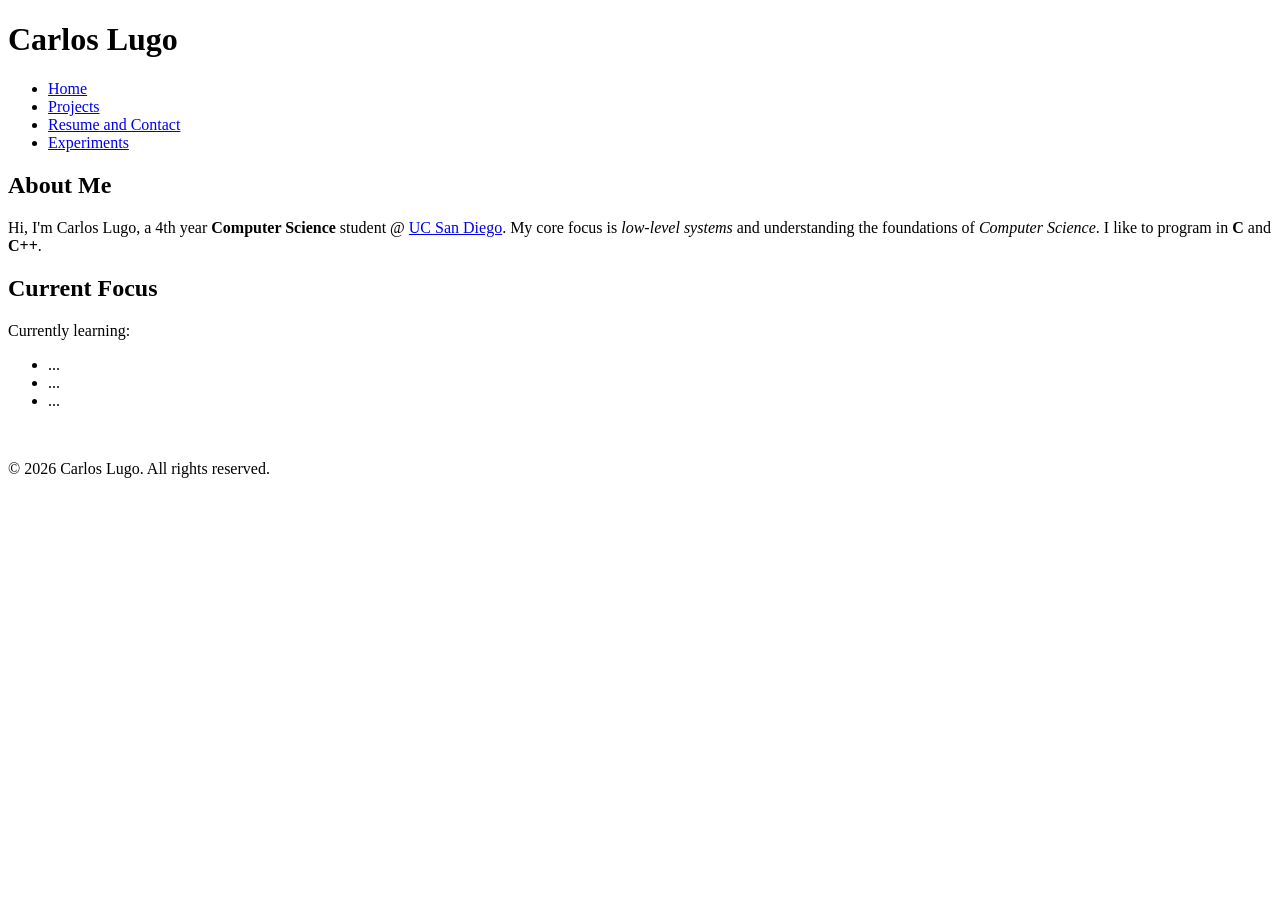
==== index.html @ 9efe17f9 "add hw2 files" ====
<!DOCTYPE html>
<html lang="en">
	<head>
		<meta charset="UTF-8">
		<meta name="viewport" content="width=device-width, initial-scale=1.0">
		<title>Carlos Lugo > CS @ UCSD</title>
        <link rel="icon" href="data:,">

		<!-- custom element 1 (semantic css) -->
		<style>
			portfolio-card {
				display: block;
				border: 1px solid black;
				margin-bottom: 10px;
			}
		</style>

		<!-- custom element 2 (js console script) -->
		<script>
			class HelloWorld extends HTMLElement {
				connectedCallback() {
					console.log("Hello World!");
				}
			}
			customElements.define("hello-world", HelloWorld);
		</script>
	</head>
	<body>
		<hello-world></hello-world>
		<header>
			<h1>Carlos Lugo</h1>
			<nav>
				<ul>
					<li><a href="index.html">Home</a></li>
					<li><a href="projects.html">Projects</a></li>
					<li><a href="resume.html">Resume and Contact</a></li>
					<li><a href="experiments.html">Experiments</a></li>
				</ul>
			</nav>
		</header>

		<main>
			<section>
				<h2>About Me</h2>
				<p>
					Hi, I'm Carlos Lugo, a 4th year <strong>Computer Science</strong>
					student @ <a href="https://www.ucsd.edu/">UC San Diego</a>. My core
					focus is <em>low-level systems</em> and understanding the foundations of
					<i>Computer Science</i>. I like to program in <b>C</b> and <b>C++</b>.
				</p>
			</section>

			<section>
				<h2>Current Focus</h2>
				<noscript>
					<p>Your browser does not support JavaScript, but this site runs perfectly without it.</p>
				</noscript>
				<div>
					<span>Currently learning:</span>
					<ul>
						<li>...</li>
						<li>...</li>
						<li>...</li>
					</ul>
				</div>
				<br>
			</section>
		</main>
        <footer>
            <p>&copy; 2026 Carlos Lugo. All rights reserved.</p>
        </footer>
	</body>
</html>
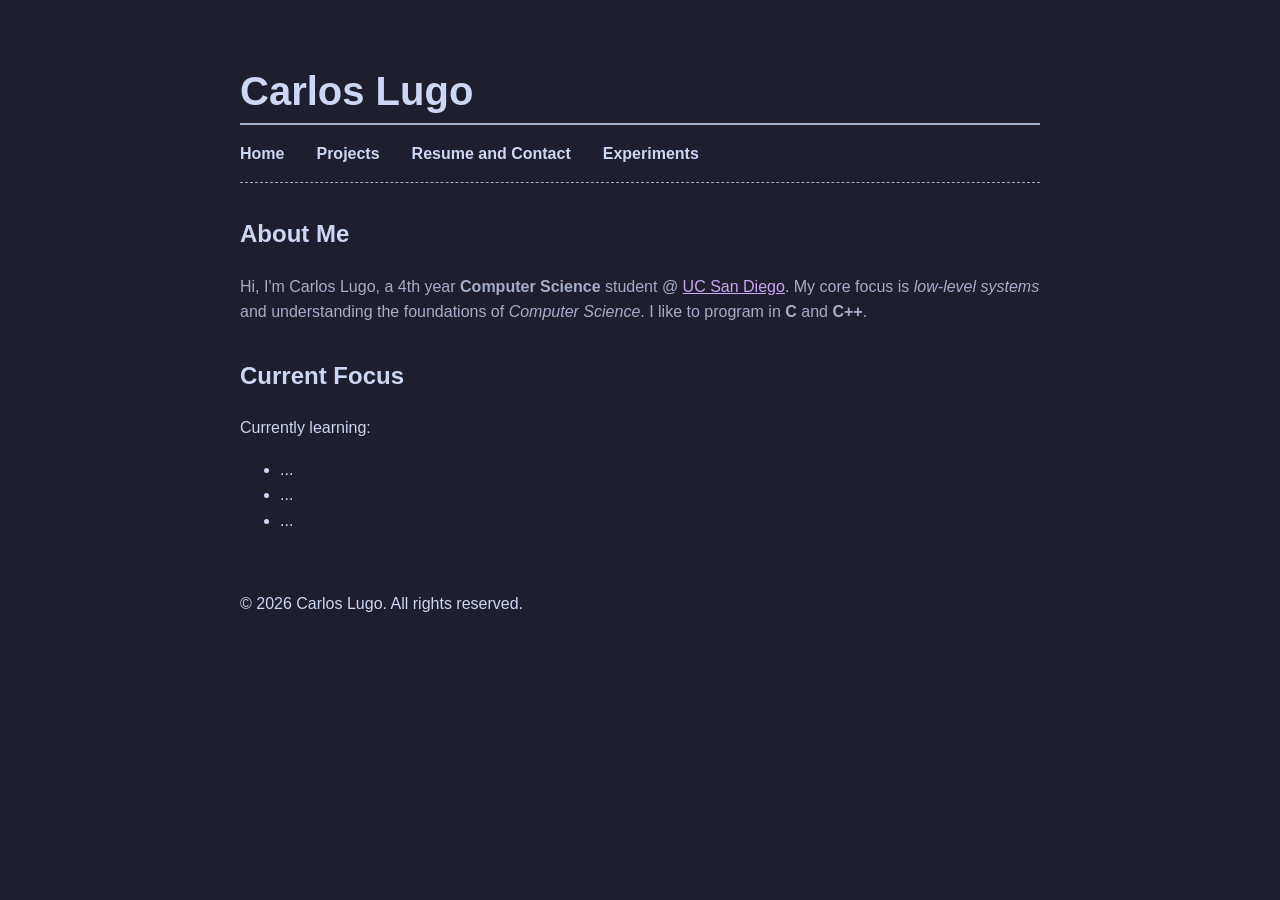
==== commit 31ab6b76: "style portfolio" ====
--- a/index.html
+++ b/index.html
@@ -5,15 +5,7 @@
 		<meta name="viewport" content="width=device-width, initial-scale=1.0">
 		<title>Carlos Lugo > CS @ UCSD</title>
         <link rel="icon" href="data:,">
-
-		<!-- custom element 1 (semantic css) -->
-		<style>
-			portfolio-card {
-				display: block;
-				border: 1px solid black;
-				margin-bottom: 10px;
-			}
-		</style>
+		<link rel="stylesheet" href="portfolio.css">
 
 		<!-- custom element 2 (js console script) -->
 		<script>
--- a/portfolio.css
+++ b/portfolio.css
@@ -0,0 +1,112 @@
+:root {
+    /* Catppuccin style */
+    --background-color: #1e1e2e; 
+    --text-main-color: #cdd6f4;  
+    --text-dim-color: #a6adc8;  
+    --accent-color: #cba6f7;
+    --font-family: -apple-system, BlinkMacSystemFont, "Segoe UI", Roboto, Helvetica, Arial, sans-serif; 
+}
+
+body {
+    background-color: var(--background-color);
+    color: var(--text-main-color);
+    font-family: var(--font-family);
+    line-height: 1.6;
+    margin: 0 auto;
+    padding: 2rem;
+    max-width: 800px;
+
+}
+
+h1 {
+    font-size: 2.5rem;
+    margin-bottom: 0.5rem;
+    border-bottom: 2px solid var(--text-dim-color); 
+}
+
+h2 {
+    font-size: 1.5rem;
+    margin-top: 2rem;
+}
+
+button, input, textarea {
+    font-size: 1rem;
+    padding: 0.5em 1em; 
+    font-family: var(--font-family);
+    background-color: var(--background-color);
+    color: var(--text-main-color);
+}
+
+/* targets navigations links */
+nav ul {
+    display: flex;         
+    flex-wrap: wrap;
+    gap: 2rem;
+    list-style-type: none; /* Remove list style */
+    padding: 0;
+    margin-bottom: 2rem;
+}
+
+/* targets nav links so that they dont look like links */
+nav a {
+    color: var(--text-main-color);
+    text-decoration: none;
+    font-weight: bold;
+}
+
+/* targets the direct nav list to seperate nav from page */
+nav > ul {
+    border-bottom: 1px dashed var(--text-dim-color);
+    padding-bottom: 1rem;
+}
+
+/* targets the 1st paragraph after each h2 heading. */
+h2 + p {
+    color: var(--text-dim-color);
+}
+
+/* targets required form fields to show they must input */
+input[required] {
+    border: 2px solid red;
+}
+
+/* targets external links so they are not the same as nav links */
+a[href^="https://"] {
+    color: var(--accent-color);
+}
+
+@media (max-width: 500px) {
+    nav ul {
+        flex-direction: column; 
+    }
+    body {
+        padding: 2rem;
+    }
+}
+
+a:hover {
+    color: var(--accent-color);
+    text-decoration: underline;
+}
+
+button:hover {
+    background-color: var(--text-main-color);
+    color: var(--background-color);
+    cursor: pointer;
+}
+
+a:focus, button:focus, input:focus, textarea:focus {
+    outline: 1.5px solid var(--accent-color);
+    outline-offset: 3px;
+    background-color: var(--text-dim-color);
+    color: var(--background-color);
+}
+
+/* targets the custom portfolio-card element */
+portfolio-card {
+    display: block;
+    border: 1px solid var(--text-dim-color);
+    margin-bottom: 1.5rem;
+    padding: 1rem;
+    background-color: var(--background-color);
+}
